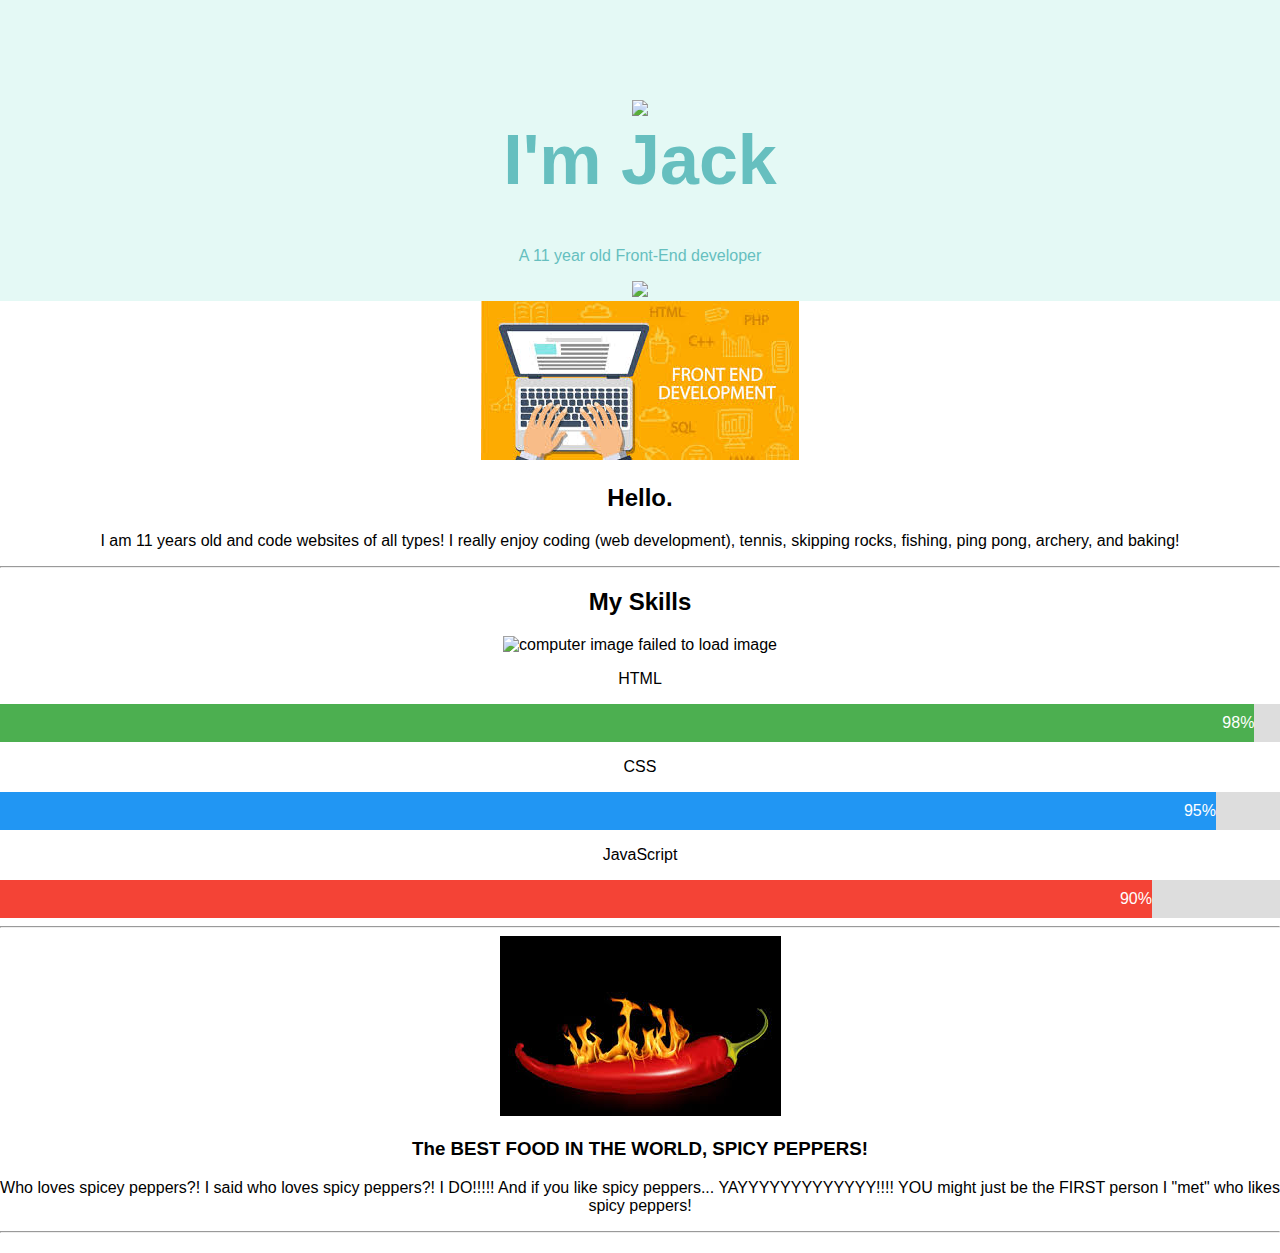
==== index.html @ 66ec9fef "Create index.html" ====
<!DOCTYPE html>
<html>
<head>
	<title>Jack Front-end Developer</title>
	<style>
	
	body {
		text-align: center;
		margin: 0 auto 0 auto;
		font-family: Arial;
	}
	
	h1 {
		margin-top: 0;
		font-size: 70px;
		color: #66BFBF;
	}
	
	.top-container {
		background-color: #E4F9F5;
		margin-top: 0px;
		margin-left: 0px;
		margin-right: 0px;
		padding-top: 100px;
	}
	
	.middle-container {
		
	}
	
	.bottom-container {
	}
	
	#developer-top {
		color: #66BFBF;
	}
	
	</style>
	<style>
* {box-sizing: border-box}

.container {
  width: 100%;
  background-color: #ddd;
}

.skills {
  text-align: right;
  padding-top: 10px;
  padding-bottom: 10px;
  color: white;
}

.html {width: 98%; background-color: #4CAF50;}
.css {width: 95%; background-color: #2196F3;}
.js {width: 90%; background-color: #f44336;}
</style>
</head>
<body>
<div class="top-container">
<img class="top-cloud" src="https://kirupa.com/images/bigCloud.png">
<h1>I'm Jack</h1>
<p id="developer-top">A 11 year old Front-End developer</p>
<img class="mountain" src="https://freepikpsd.com/wp-content/uploads/2019/10/animated-mountain-png-3-Free-PNG-Images-Transparent.png">
</div>

<div class="middle-container">
  <div class="profile">
    <img src="[data-uri]" alt="front-end developer img failed to load img">
    <h2>Hello.</h2>
    <p>I am 11 years old and code websites of all types!  I really enjoy coding (web development), tennis, skipping rocks, fishing, ping pong, archery, and baking!</p>
  </div>
  <hr>
    <h2>My Skills</h2>
    <div class="skill-row">
	<center>
      <img class="computer" src="https://cdn3.vectorstock.com/i/1000x1000/69/82/programming-code-on-computer-vector-21986982.jpg" alt="computer image failed to load image">
	  </center>
	  
	  <p>HTML</p>
	  
<div class="container">
  <div class="skills html">98%</div>
</div>

<p>CSS</p>

<div class="container">
  <div class="skills css">95%</div>
</div>

<p>JavaScript</p>

<div class="container">
  <div class="skills js">90%</div>
</div>
          </div>
		  <hr>
    <div class="skill-row">
      <img class="pepper"src="[data-uri]" alt="spicey pepper image failed to load image">
      <h3>The BEST FOOD IN THE WORLD, SPICY PEPPERS!</h3>
      <p>Who loves spicey peppers?! I said who loves spicy peppers?! I DO!!!!! And if you like spicy peppers... YAYYYYYYYYYYYYY!!!! YOU might just be the FIRST person I "met" who likes spicy peppers!</p>
    </div>
  </div>
  <hr>
  <div class="contact-me">
    <h2></h2>
    <h3></h3>
    <p></p>
    
  </div>
</div>




</body>
</html>
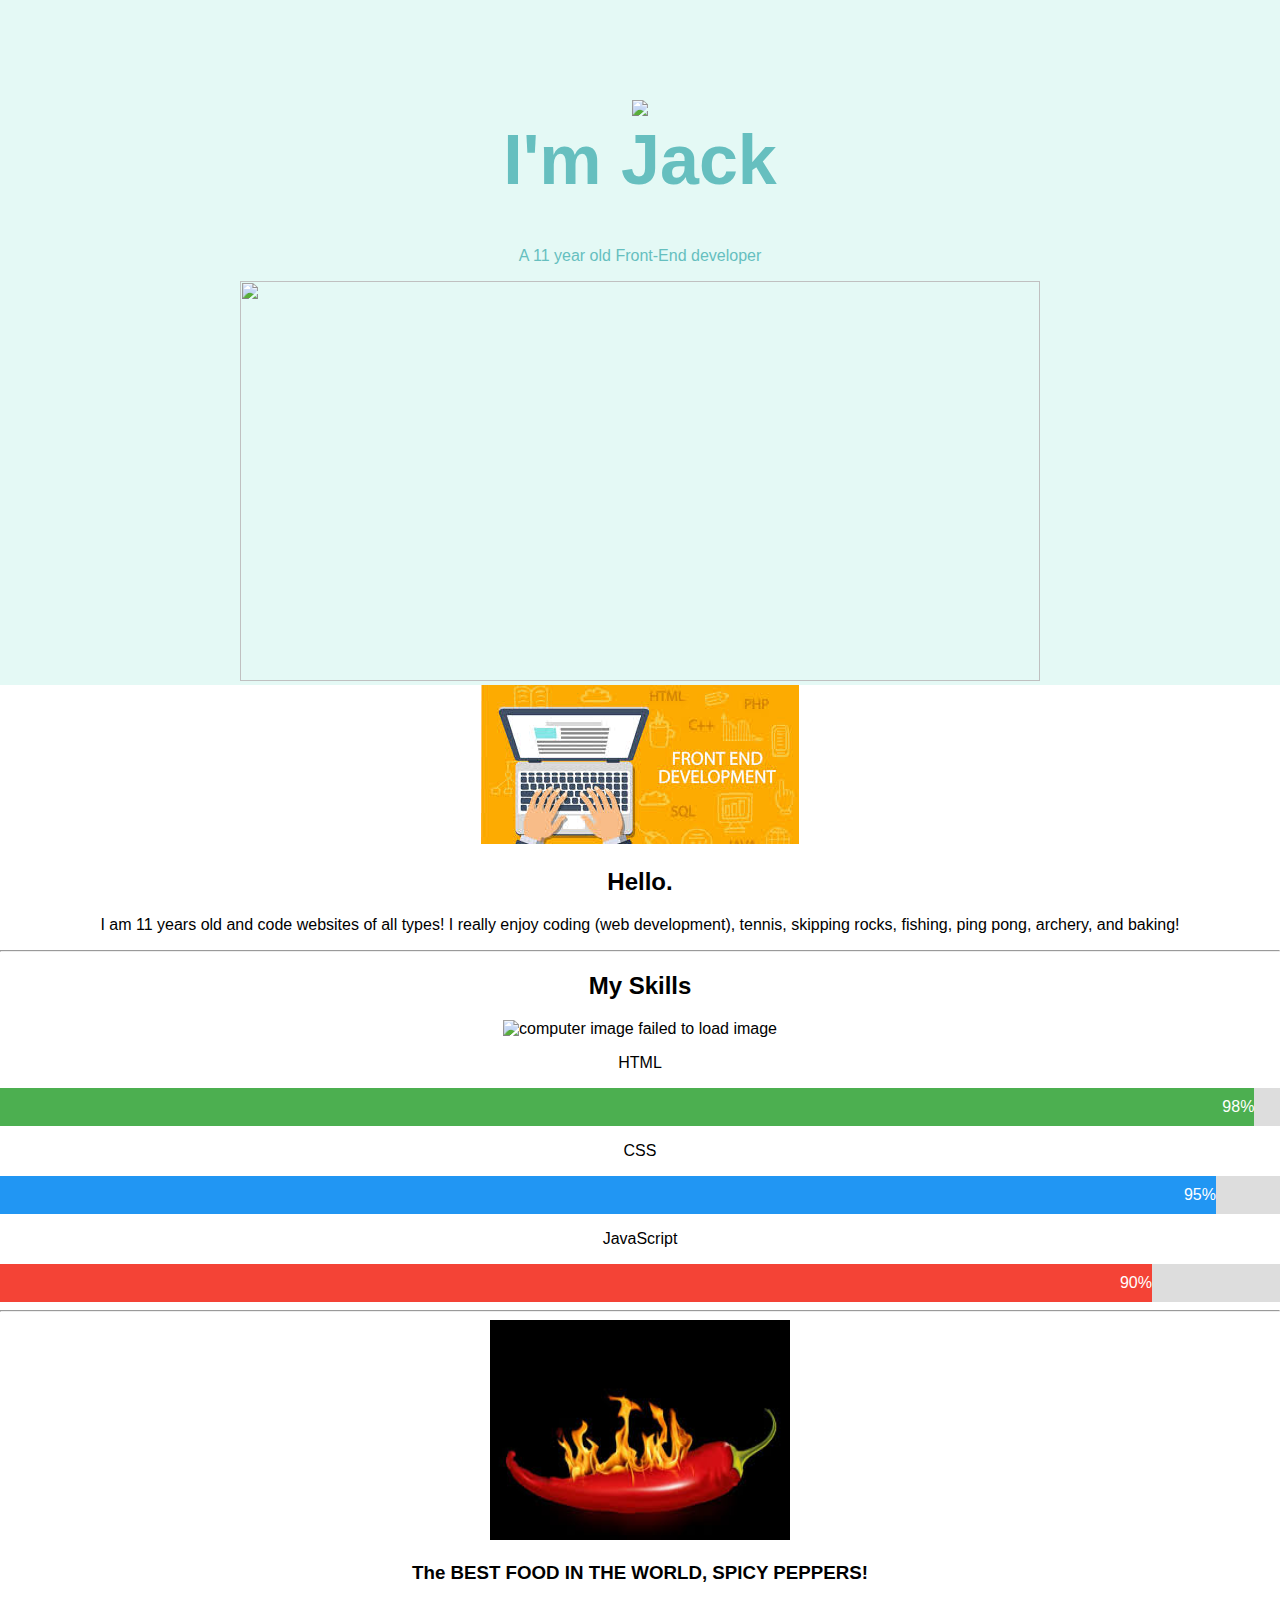
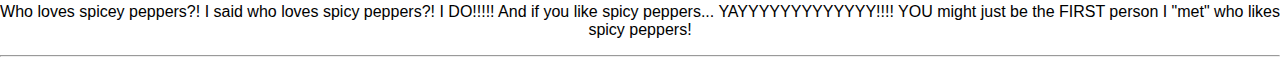
==== commit 1a80e181: "Update index.html" ====
--- a/index.html
+++ b/index.html
@@ -2,6 +2,7 @@
 <html>
 <head>
 	<title>Jack Front-end Developer</title>
+	<link rel="stylesheet" type = "text/css" href="style.css">
 	<style>
 	
 	body {
--- a/style.css
+++ b/style.css
@@ -0,0 +1,75 @@
+.mountain {
+  width: 800px;
+  height: 400px;
+};
+
+* {box-sizing: border-box}
+
+.container {
+  width: 100%;
+  background-color: #ddd;
+}
+
+.skills {
+  text-align: right;
+  padding-top: 10px;
+  padding-bottom: 10px;
+  color: white;
+}
+
+.html {width: 98%; background-color: #4CAF50;}
+.css {width: 95%; background-color: #2196F3;}
+.js {width: 90%; background-color: #f44336;}
+
+body {
+		text-align: center;
+		margin: 0 auto 0 auto;
+		font-family: Arial;
+	}
+	
+	h1 {
+		margin-top: 0;
+		font-size: 70px;
+		color: #66BFBF;
+	}
+	
+.pepper {
+  width: 300px;
+  height: 220px
+}
+
+	.top-container {
+		background-color: #E4F9F5;
+		margin-top: 0px;
+		margin-left: 0px;
+		margin-right: 0px;
+		padding-top: 100px;
+	}
+	
+	.middle-container {
+		
+	}
+	
+	.bottom-container {
+	}
+
+.computer {
+  width: 190px;
+}
+	
+	#developer-top {
+		color: #66BFBF;
+	};
+
+
+
+
+
+.computer {
+  width: 100px;
+}
+
+
+.top-cloud {
+ width: 200px; 
+};
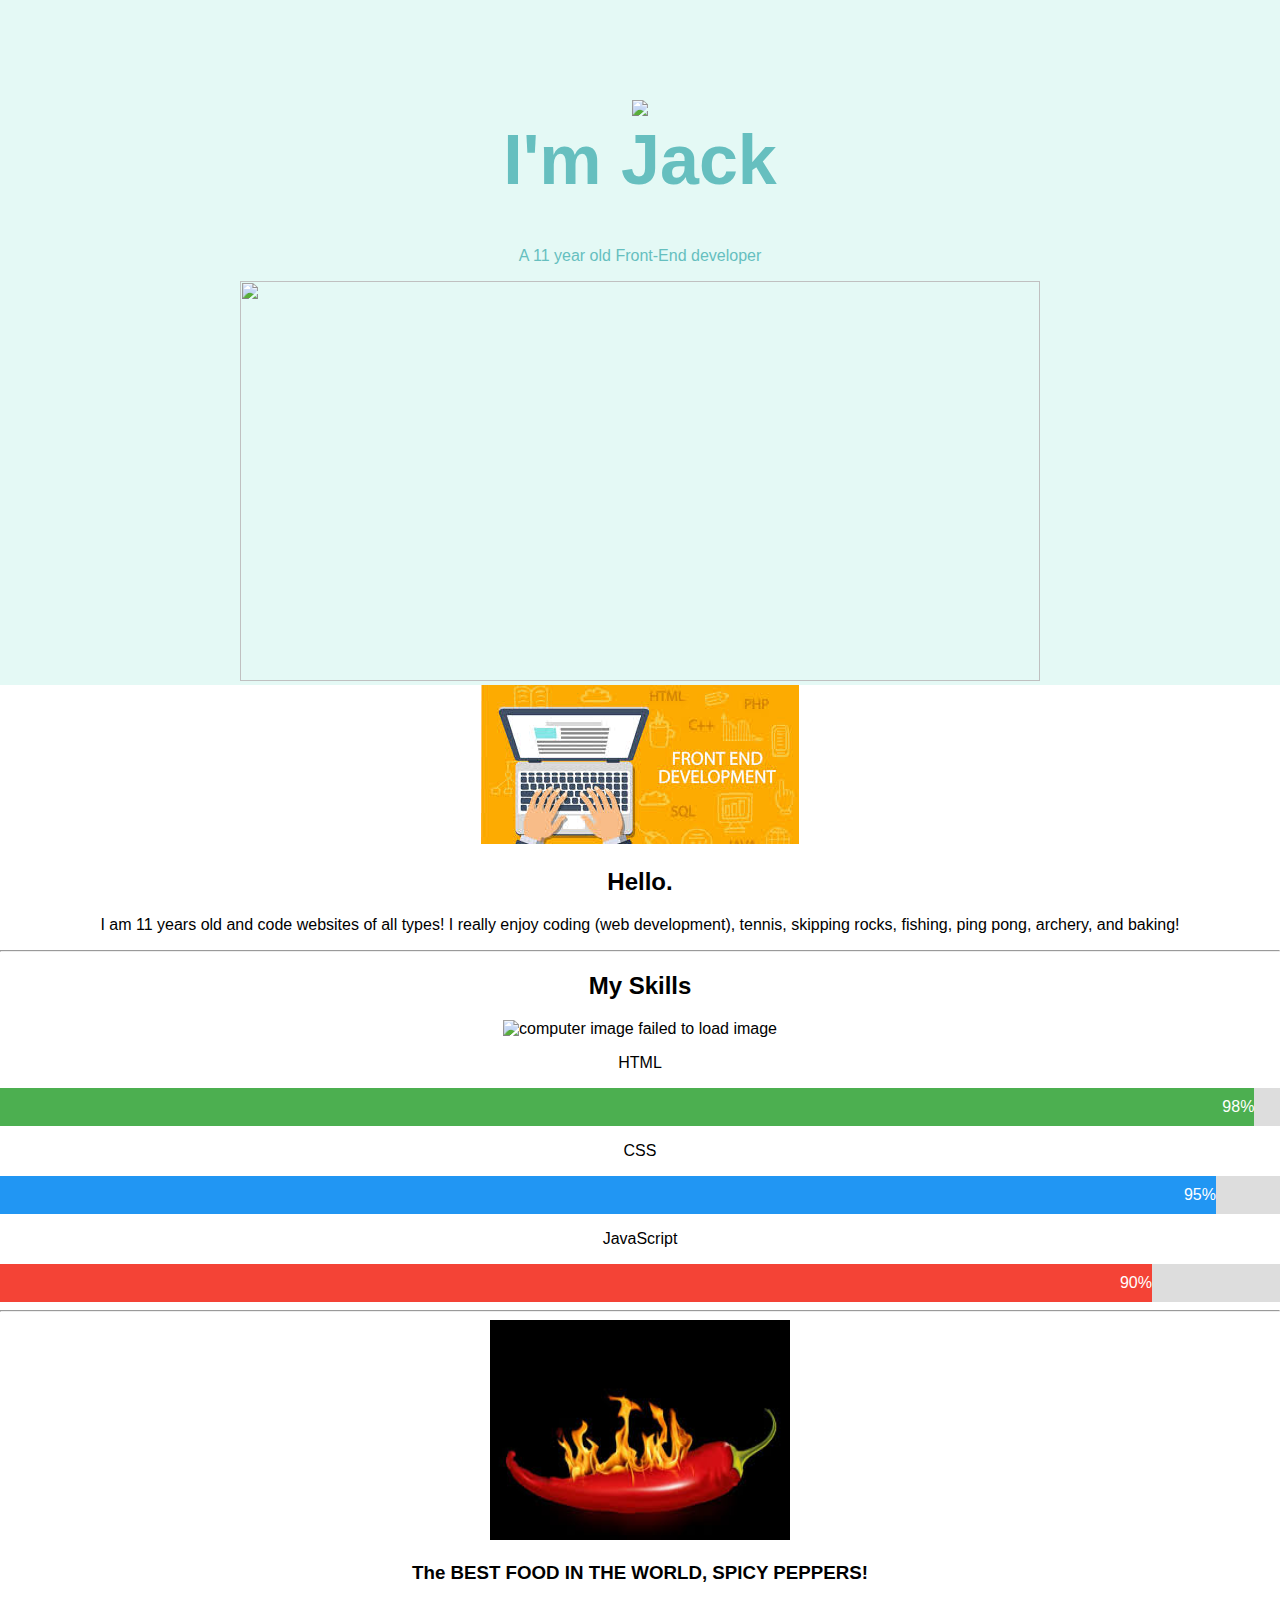
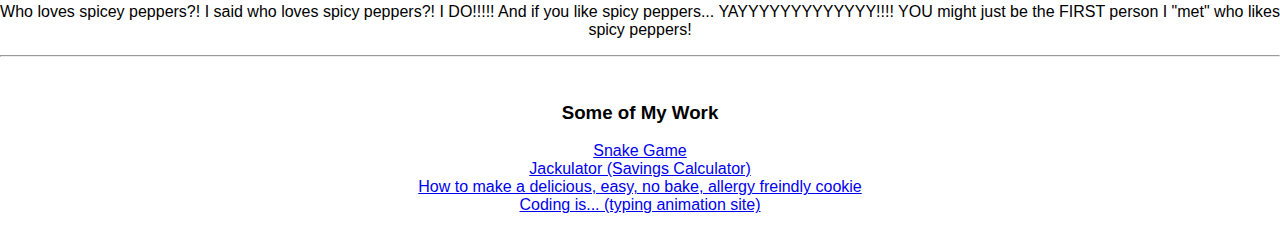
==== commit 4971d070: "Update index.html" ====
--- a/index.html
+++ b/index.html
@@ -104,6 +104,15 @@
     </div>
   </div>
   <hr>
+<div class="skill-row">
+	<img src="" alt="">
+            <h3>Some of My Work</h3>
+	<a href="https://output.jsbin.com/lumuged">Snake Game</a><br>
+	<a href="https://output.jsbin.com/yidegac">Jackulator (Savings Calculator)</a><br>
+	<a href="https://output.jsbin.com/fabovit">How to make a delicious, easy, no bake, allergy freindly cookie</a><br>
+	<a href="https://output.jsbin.com/moruneh/1">Coding is... (typing animation site)</a>
+    </div>
+  </div>
   <div class="contact-me">
     <h2></h2>
     <h3></h3>
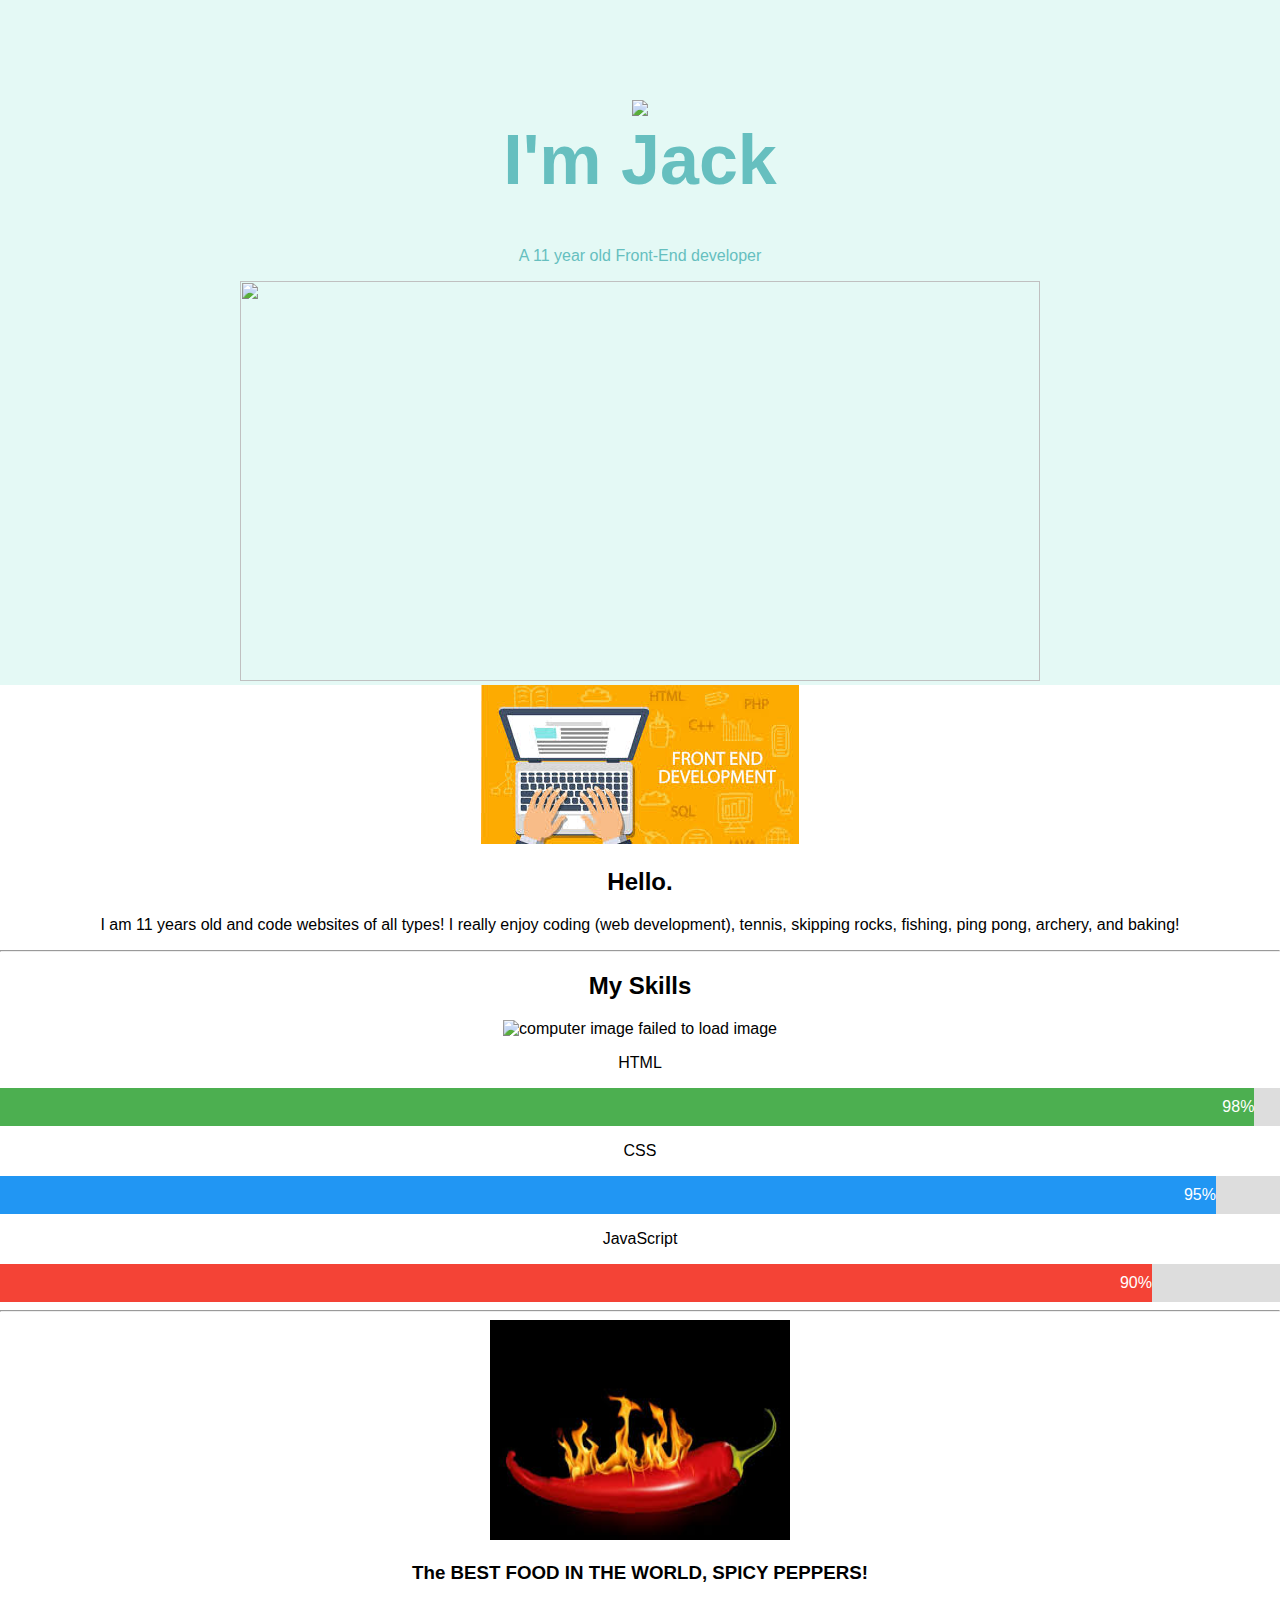
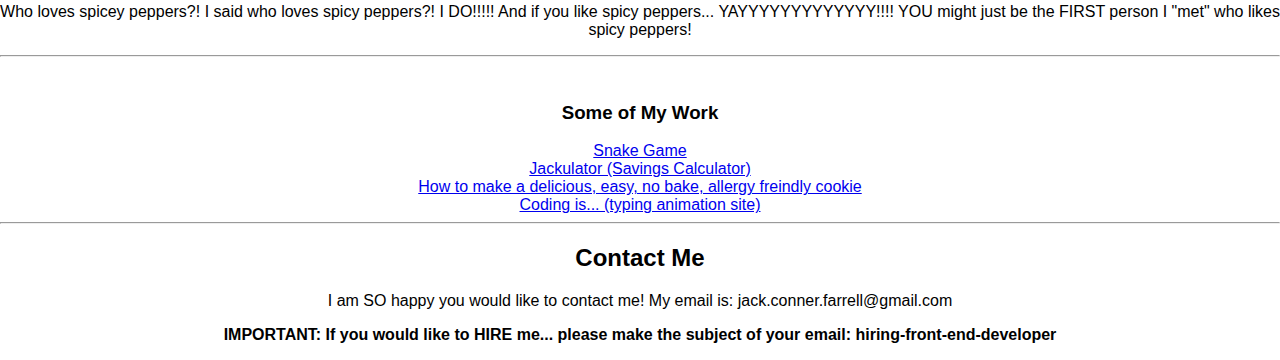
==== commit a2a5e064: "Update index.html" ====
--- a/index.html
+++ b/index.html
@@ -111,12 +111,13 @@
 	<a href="https://output.jsbin.com/yidegac">Jackulator (Savings Calculator)</a><br>
 	<a href="https://output.jsbin.com/fabovit">How to make a delicious, easy, no bake, allergy freindly cookie</a><br>
 	<a href="https://output.jsbin.com/moruneh/1">Coding is... (typing animation site)</a>
+	<hr>
     </div>
   </div>
   <div class="contact-me">
-    <h2></h2>
-    <h3></h3>
-    <p></p>
+    <h2>Contact Me</h2>
+    <p>I am SO happy you would like to contact me! My email is: jack.conner.farrell@gmail.com</p>
+	  <p><b>IMPORTANT: If you would like to HIRE me... please make the subject of your email: hiring-front-end-developer</b></p>
     
   </div>
 </div>
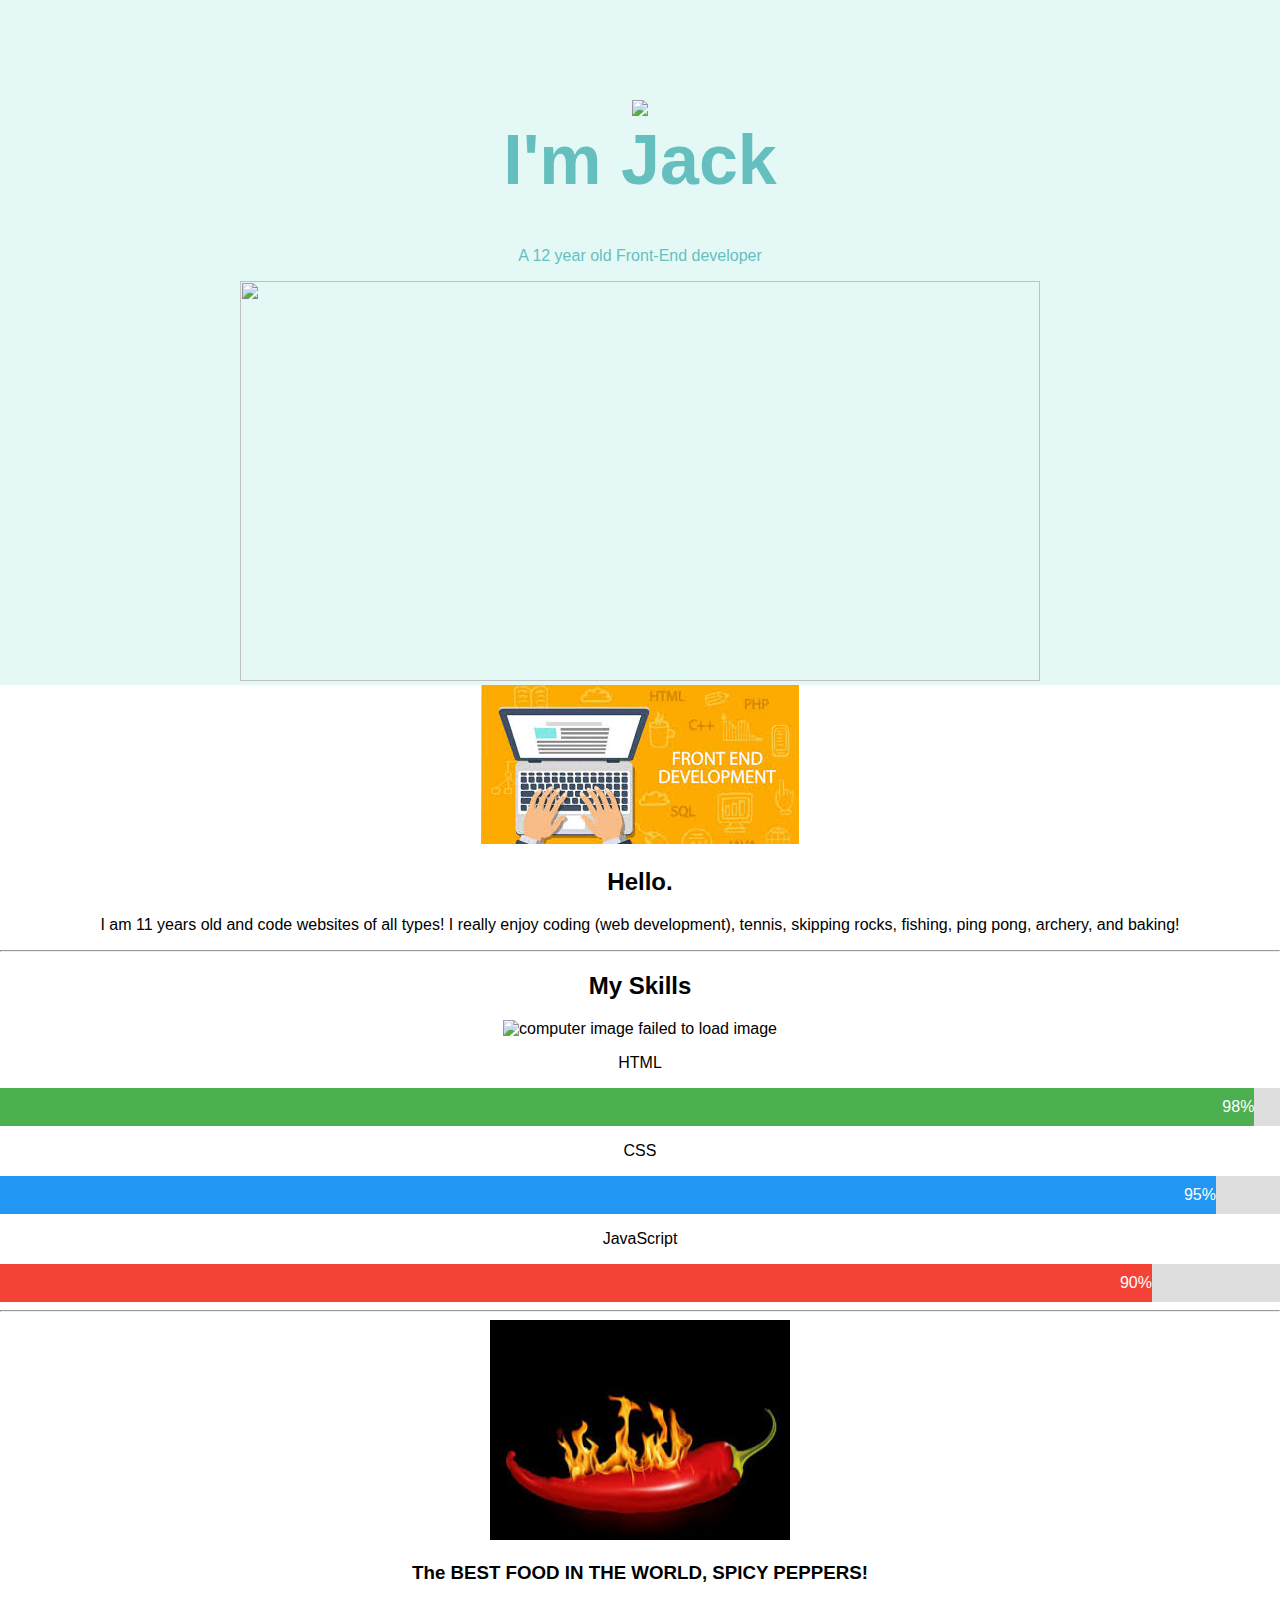
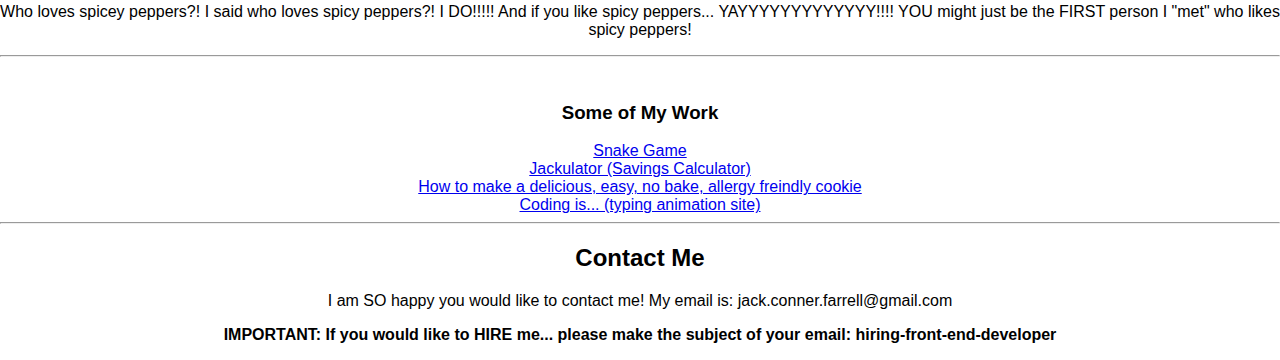
==== commit 5c02adac: "Update index.html" ====
--- a/index.html
+++ b/index.html
@@ -61,7 +61,7 @@
 <div class="top-container">
 <img class="top-cloud" src="https://kirupa.com/images/bigCloud.png">
 <h1>I'm Jack</h1>
-<p id="developer-top">A 11 year old Front-End developer</p>
+<p id="developer-top">A 12 year old Front-End developer</p>
 <img class="mountain" src="https://freepikpsd.com/wp-content/uploads/2019/10/animated-mountain-png-3-Free-PNG-Images-Transparent.png">
 </div>
 
@@ -114,7 +114,7 @@
 	<hr>
     </div>
   </div>
-  <div class="contact-me">
+  <div class="skill-row">
     <h2>Contact Me</h2>
     <p>I am SO happy you would like to contact me! My email is: jack.conner.farrell@gmail.com</p>
 	  <p><b>IMPORTANT: If you would like to HIRE me... please make the subject of your email: hiring-front-end-developer</b></p>
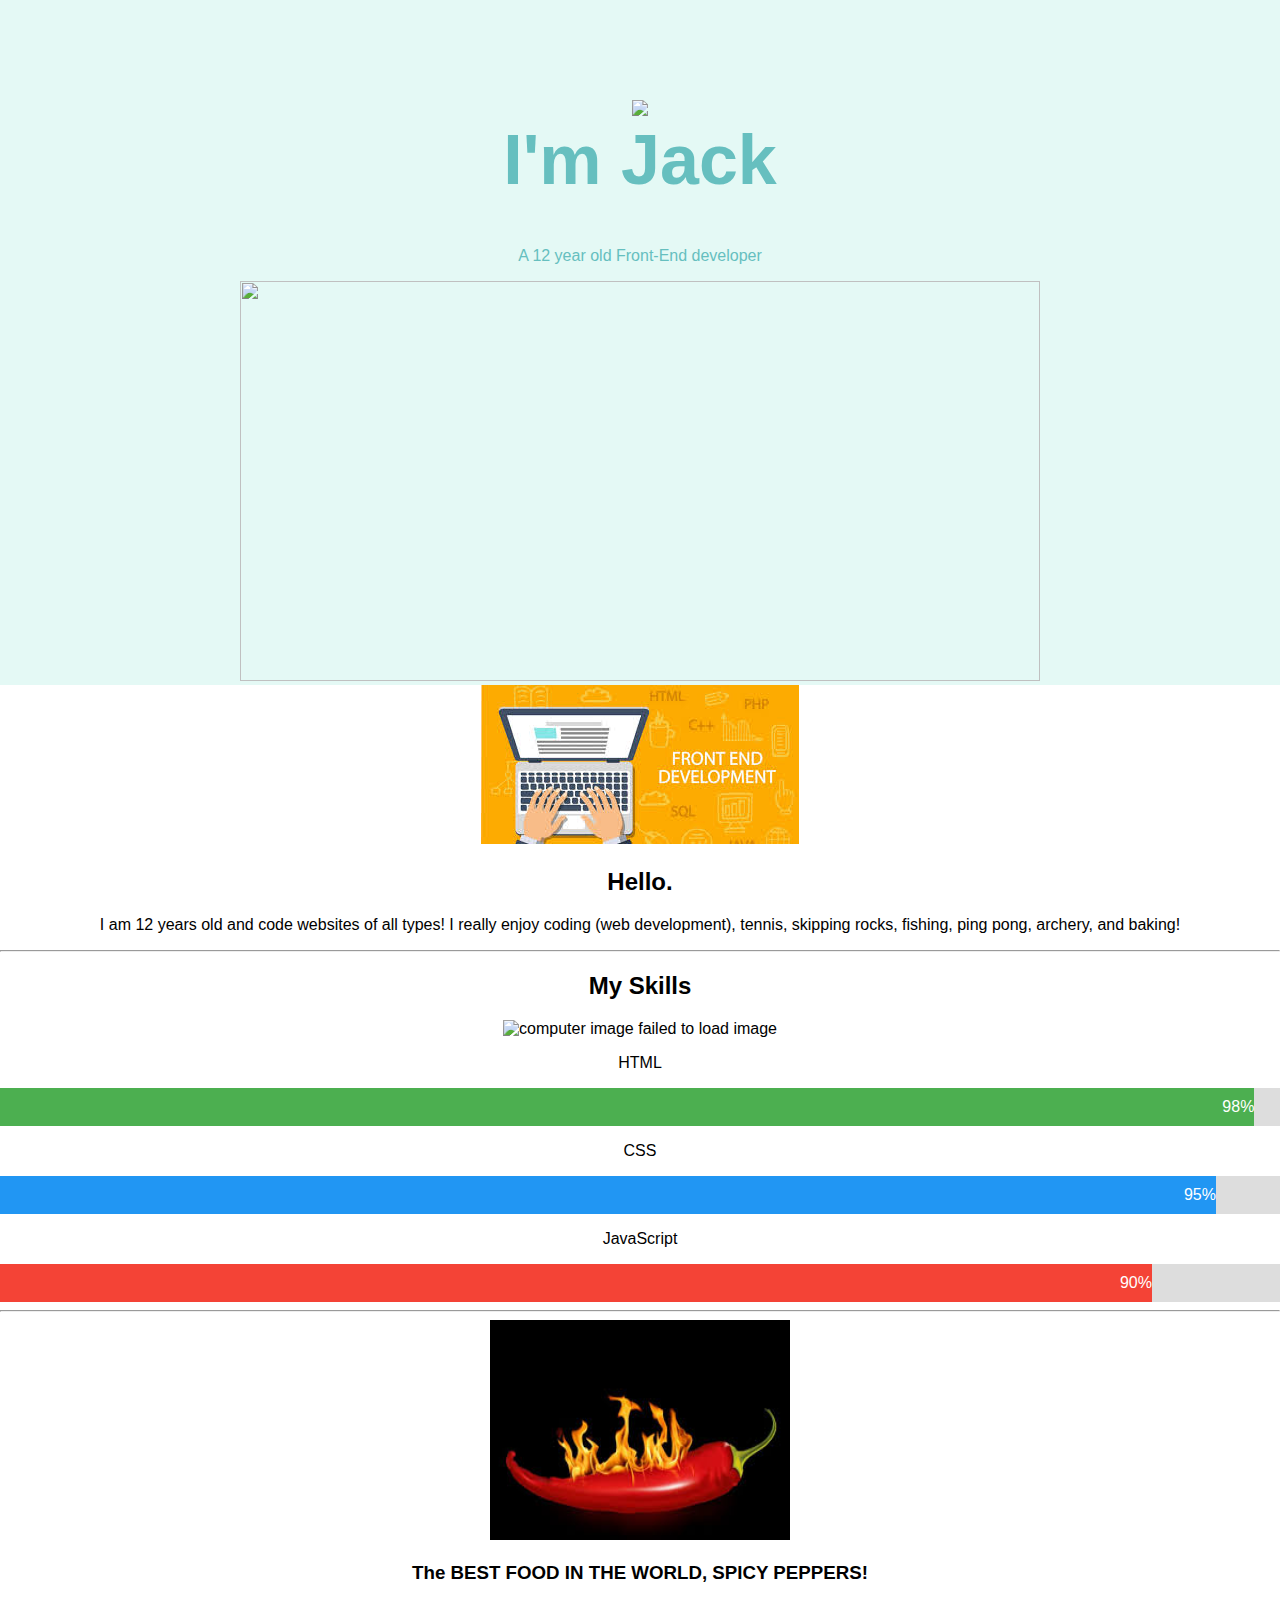
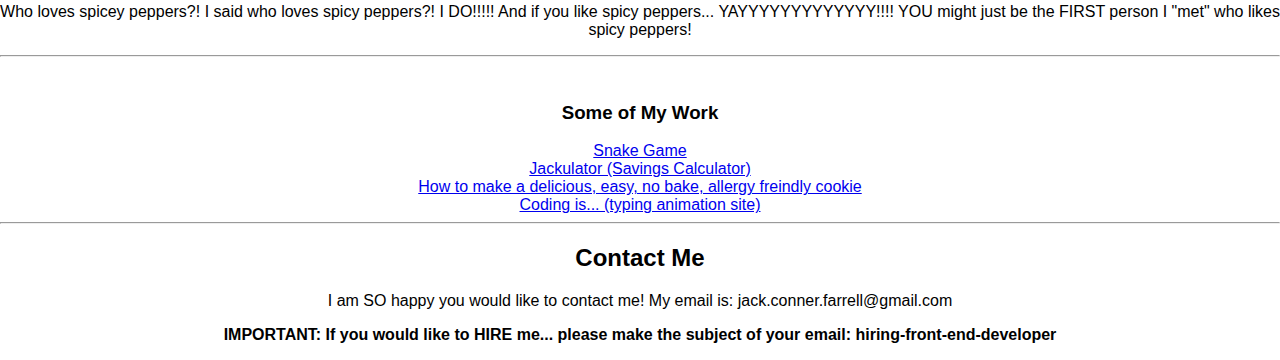
==== commit 1b498a33: "Update index.html" ====
--- a/index.html
+++ b/index.html
@@ -69,7 +69,7 @@
   <div class="profile">
     <img src="[data-uri]" alt="front-end developer img failed to load img">
     <h2>Hello.</h2>
-    <p>I am 11 years old and code websites of all types!  I really enjoy coding (web development), tennis, skipping rocks, fishing, ping pong, archery, and baking!</p>
+    <p>I am 12 years old and code websites of all types!  I really enjoy coding (web development), tennis, skipping rocks, fishing, ping pong, archery, and baking!</p>
   </div>
   <hr>
     <h2>My Skills</h2>
